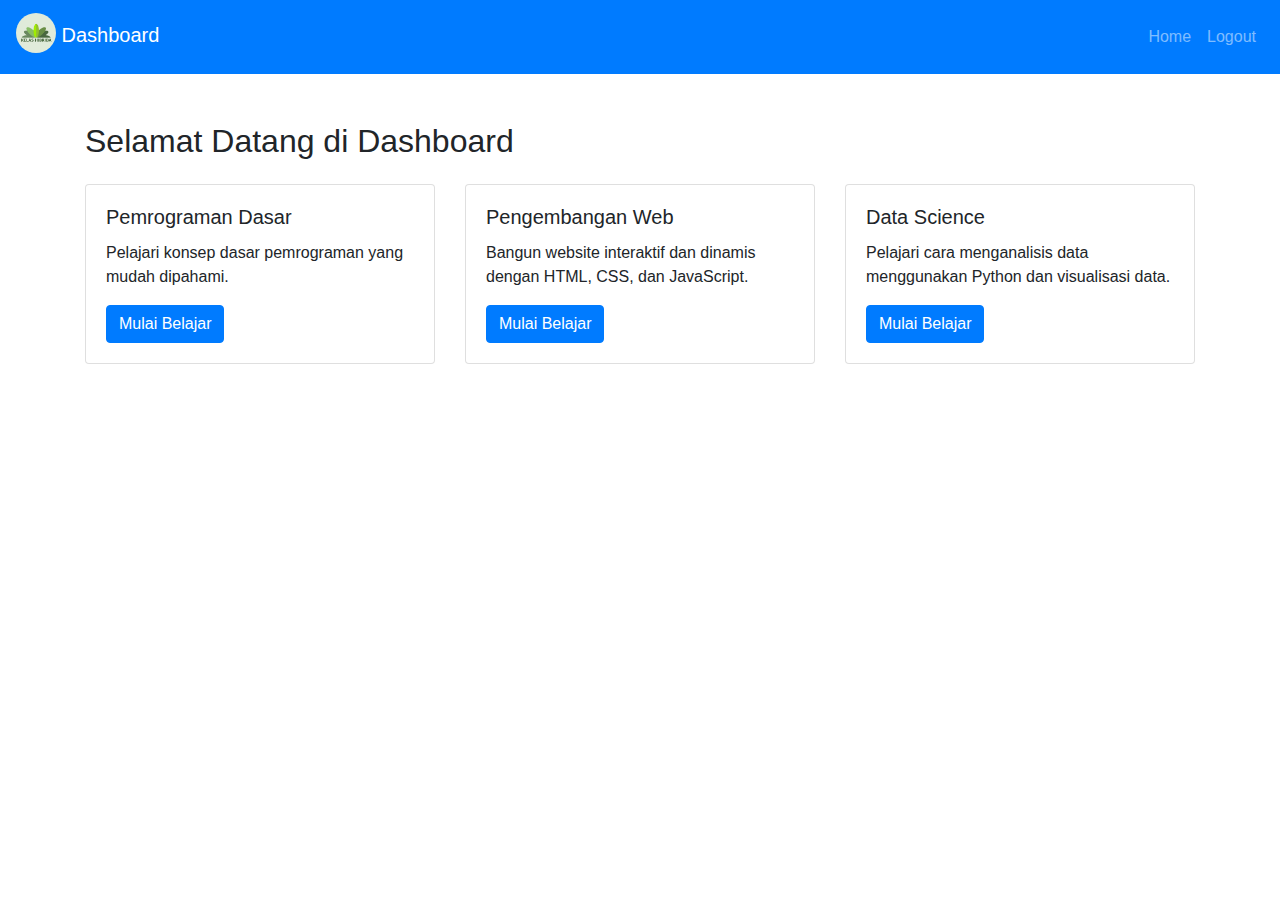
==== pemograman web/Task2/dashboard.html @ 09cf1873 "Tugas2 web" ====
<!DOCTYPE html>
<html lang="en">
<head>
  <meta charset="UTF-8">
  <meta name="viewport" content="width=device-width, initial-scale=1.0">
  <title>Dashboard - Belajar Pemrograman</title>
  <link rel="stylesheet" href="https://stackpath.bootstrapcdn.com/bootstrap/4.5.2/css/bootstrap.min.css">
</head>
<body>
  <nav class="navbar navbar-expand-lg navbar-dark bg-primary">
    <a class="navbar-brand" href="#">
      <img src="./images/logo.jpg" alt="Logo Belajar Pemrograman" width="40" class="mb-2 rounded-circle">
      Dashboard
    </a>
    <div class="collapse navbar-collapse" id="navbarNav">
      <ul class="navbar-nav ml-auto">
        <li class="nav-item">
          <a class="nav-link" href="index.html">Home</a>
        </li>
        <li class="nav-item">
          <a class="nav-link" href="login.html">Logout</a>
        </li>
      </ul>
    </div>
  </nav>

  <div class="container mt-5">
    <h2>Selamat Datang di Dashboard</h2>

    <div class="row mt-4">
      <div class="col-md-4">
        <div class="card">
          <div class="card-body">
            <h5 class="card-title">Pemrograman Dasar</h5>
            <p class="card-text">Pelajari konsep dasar pemrograman yang mudah dipahami.</p>
            <a href="#" class="btn btn-primary">Mulai Belajar</a>
          </div>
        </div>
      </div>
      <div class="col-md-4">
        <div class="card">
          <div class="card-body">
            <h5 class="card-title">Pengembangan Web</h5>
            <p class="card-text">Bangun website interaktif dan dinamis dengan HTML, CSS, dan JavaScript.</p>
            <a href="#" class="btn btn-primary">Mulai Belajar</a>
          </div>
        </div>
      </div>
      <div class="col-md-4">
        <div class="card">
          <div class="card-body">
            <h5 class="card-title">Data Science</h5>
            <p class="card-text">Pelajari cara menganalisis data menggunakan Python dan visualisasi data.</p>
            <a href="#" class="btn btn-primary">Mulai Belajar</a>
          </div>
        </div>
      </div>
    </div>
  </div>
</body>
</html>
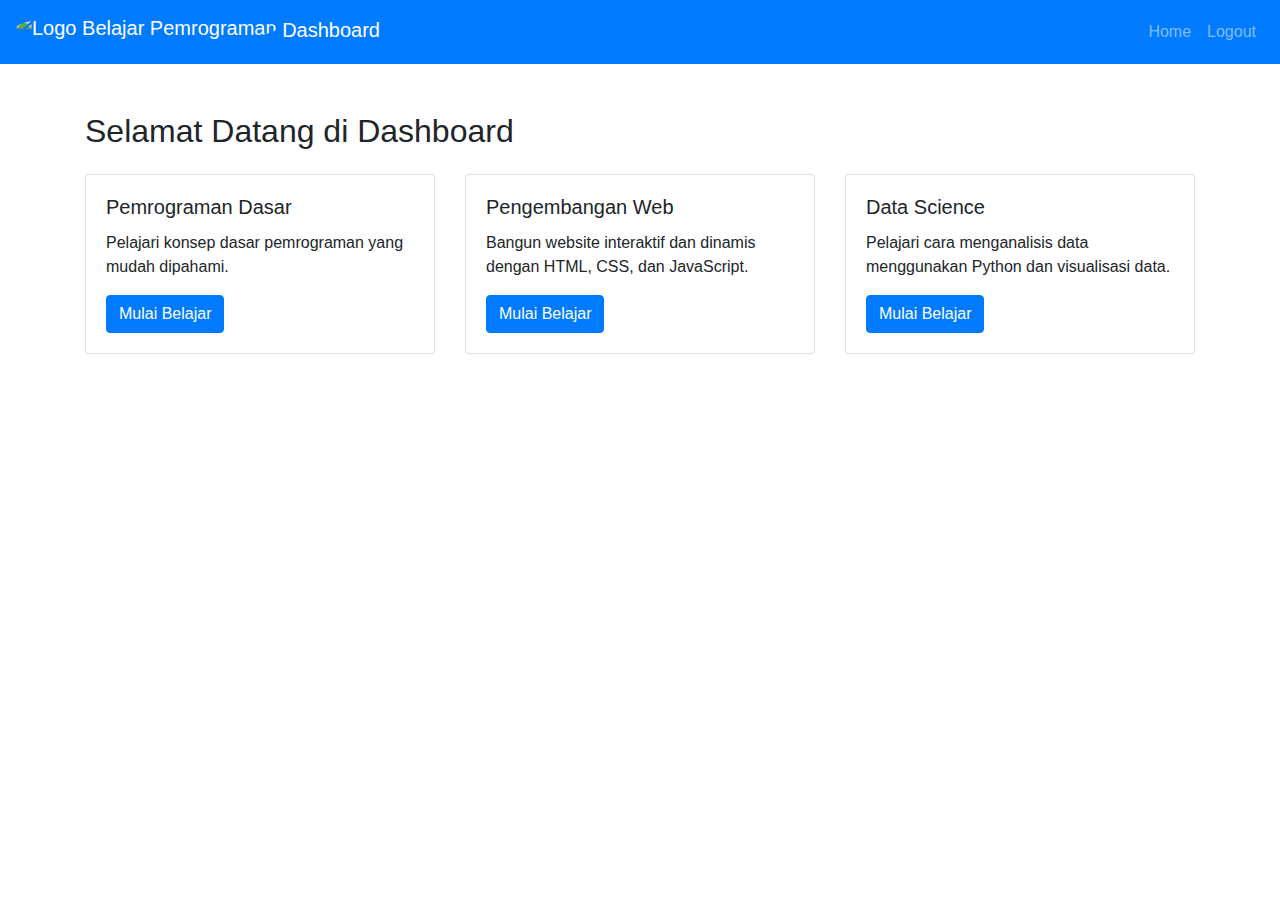
==== commit d650f9ca: "UTS web" ====
--- a/pemograman web/Task2/dashboard.html
+++ b/pemograman web/Task2/dashboard.html
@@ -9,7 +9,7 @@
 <body>
   <nav class="navbar navbar-expand-lg navbar-dark bg-primary">
     <a class="navbar-brand" href="#">
-      <img src="./images/logo.jpg" alt="Logo Belajar Pemrograman" width="40" class="mb-2 rounded-circle">
+      <img src="./images/python.png" alt="Logo Belajar Pemrograman" width="40" class="mb-2 rounded-circle">
       Dashboard
     </a>
     <div class="collapse navbar-collapse" id="navbarNav">
